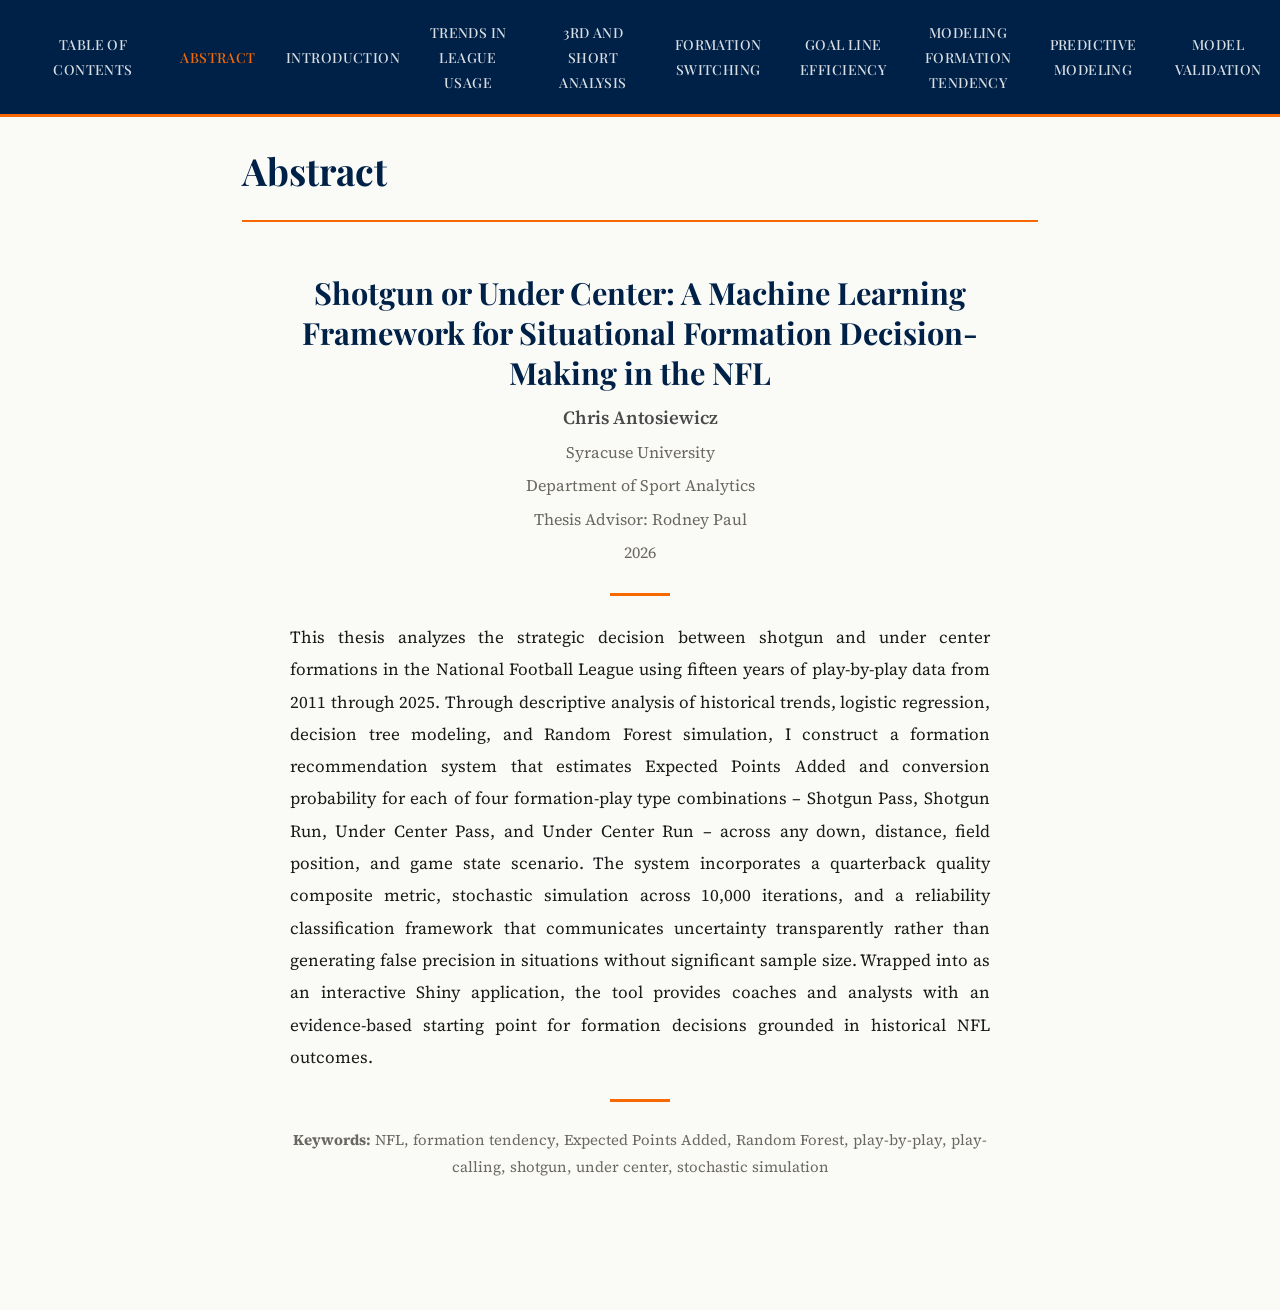
==== docs/abstract.html @ 483a363d "Initial thesis website commit" ====
<!DOCTYPE html>
<html xmlns="http://www.w3.org/1999/xhtml" lang="en" xml:lang="en"><head>

<meta charset="utf-8">
<meta name="generator" content="quarto-1.8.25">

<meta name="viewport" content="width=device-width, initial-scale=1.0, user-scalable=yes">


<title>Abstract – NFL Formation Tendency Analysis</title>
<style>
code{white-space: pre-wrap;}
span.smallcaps{font-variant: small-caps;}
div.columns{display: flex; gap: min(4vw, 1.5em);}
div.column{flex: auto; overflow-x: auto;}
div.hanging-indent{margin-left: 1.5em; text-indent: -1.5em;}
ul.task-list{list-style: none;}
ul.task-list li input[type="checkbox"] {
  width: 0.8em;
  margin: 0 0.8em 0.2em -1em; /* quarto-specific, see https://github.com/quarto-dev/quarto-cli/issues/4556 */ 
  vertical-align: middle;
}
</style>


<script src="site_libs/quarto-nav/quarto-nav.js"></script>
<script src="site_libs/quarto-nav/headroom.min.js"></script>
<script src="site_libs/clipboard/clipboard.min.js"></script>
<script src="site_libs/quarto-search/autocomplete.umd.js"></script>
<script src="site_libs/quarto-search/fuse.min.js"></script>
<script src="site_libs/quarto-search/quarto-search.js"></script>
<meta name="quarto:offset" content="./">
<script src="site_libs/quarto-html/quarto.js" type="module"></script>
<script src="site_libs/quarto-html/tabsets/tabsets.js" type="module"></script>
<script src="site_libs/quarto-html/axe/axe-check.js" type="module"></script>
<script src="site_libs/quarto-html/popper.min.js"></script>
<script src="site_libs/quarto-html/tippy.umd.min.js"></script>
<script src="site_libs/quarto-html/anchor.min.js"></script>
<link href="site_libs/quarto-html/tippy.css" rel="stylesheet">
<link href="site_libs/quarto-html/quarto-syntax-highlighting-7b89279ff1a6dce999919e0e67d4d9ec.css" rel="stylesheet" id="quarto-text-highlighting-styles">
<script src="site_libs/bootstrap/bootstrap.min.js"></script>
<link href="site_libs/bootstrap/bootstrap-icons.css" rel="stylesheet">
<link href="site_libs/bootstrap/bootstrap-e31584831b205ffbb2d98406f31c2a5b.min.css" rel="stylesheet" append-hash="true" id="quarto-bootstrap" data-mode="light">
<script id="quarto-search-options" type="application/json">{
  "location": "navbar",
  "copy-button": false,
  "collapse-after": 3,
  "panel-placement": "end",
  "type": "overlay",
  "limit": 50,
  "keyboard-shortcut": [
    "f",
    "/",
    "s"
  ],
  "show-item-context": false,
  "language": {
    "search-no-results-text": "No results",
    "search-matching-documents-text": "matching documents",
    "search-copy-link-title": "Copy link to search",
    "search-hide-matches-text": "Hide additional matches",
    "search-more-match-text": "more match in this document",
    "search-more-matches-text": "more matches in this document",
    "search-clear-button-title": "Clear",
    "search-text-placeholder": "",
    "search-detached-cancel-button-title": "Cancel",
    "search-submit-button-title": "Submit",
    "search-label": "Search"
  }
}</script>


<link rel="stylesheet" href="styles.css">
</head>

<body class="nav-fixed fullcontent quarto-light">

<div id="quarto-search-results"></div>
  <header id="quarto-header" class="headroom fixed-top">
    <nav class="navbar navbar-expand-lg " data-bs-theme="dark">
      <div class="navbar-container container-fluid">
      <div class="navbar-brand-container mx-auto">
    <a href="./index.html" class="navbar-brand navbar-brand-logo">
    </a>
    <a class="navbar-brand" href="./index.html">
    <span class="navbar-title">NFL Formation Tendency Analysis</span>
    </a>
  </div>
            <div id="quarto-search" class="" title="Search"></div>
          <button class="navbar-toggler" type="button" data-bs-toggle="collapse" data-bs-target="#navbarCollapse" aria-controls="navbarCollapse" role="menu" aria-expanded="false" aria-label="Toggle navigation" onclick="if (window.quartoToggleHeadroom) { window.quartoToggleHeadroom(); }">
  <span class="navbar-toggler-icon"></span>
</button>
          <div class="collapse navbar-collapse" id="navbarCollapse">
            <ul class="navbar-nav navbar-nav-scroll me-auto">
  <li class="nav-item">
    <a class="nav-link" href="./index.html"> 
<span class="menu-text">Table of Contents</span></a>
  </li>  
  <li class="nav-item">
    <a class="nav-link active" href="./abstract.html" aria-current="page"> 
<span class="menu-text">Abstract</span></a>
  </li>  
  <li class="nav-item">
    <a class="nav-link" href="./intro.html"> 
<span class="menu-text">Introduction</span></a>
  </li>  
  <li class="nav-item">
    <a class="nav-link" href="./trends.html"> 
<span class="menu-text">Trends in League Usage</span></a>
  </li>  
  <li class="nav-item">
    <a class="nav-link" href="./third_down.html"> 
<span class="menu-text">3rd and Short Analysis</span></a>
  </li>  
  <li class="nav-item">
    <a class="nav-link" href="./case_study.html"> 
<span class="menu-text">Formation Switching</span></a>
  </li>  
  <li class="nav-item">
    <a class="nav-link" href="./goalline.html"> 
<span class="menu-text">Goal Line Efficiency</span></a>
  </li>  
  <li class="nav-item">
    <a class="nav-link" href="./descriptive_models.html"> 
<span class="menu-text">Modeling Formation Tendency</span></a>
  </li>  
  <li class="nav-item">
    <a class="nav-link" href="./predictive_models.html"> 
<span class="menu-text">Predictive Modeling</span></a>
  </li>  
  <li class="nav-item">
    <a class="nav-link" href="./validation.html"> 
<span class="menu-text">Model Validation</span></a>
  </li>  
  <li class="nav-item">
    <a class="nav-link" href="./results.html"> 
<span class="menu-text">Results &amp; Key Findings</span></a>
  </li>  
  <li class="nav-item">
    <a class="nav-link" href="./app.html"> 
<span class="menu-text">Recommendation App</span></a>
  </li>  
</ul>
          </div> <!-- /navcollapse -->
            <div class="quarto-navbar-tools">
</div>
      </div> <!-- /container-fluid -->
    </nav>
</header>
<!-- content -->
<div id="quarto-content" class="quarto-container page-columns page-rows-contents page-layout-article page-navbar">
<!-- sidebar -->
<!-- margin-sidebar -->
    
<!-- main -->
<main class="content" id="quarto-document-content">

<header id="title-block-header" class="quarto-title-block default">
<div class="quarto-title">
<h1 class="title">Abstract</h1>
</div>



<div class="quarto-title-meta">

    
  
    
  </div>
  


</header>


<div class="abstract-container">

  <p class="thesis-title">Shotgun or Under Center: A Machine Learning Framework for Situational Formation Decision-Making in the NFL</p>

  <p class="author-name">Chris Antosiewicz</p>
  <p class="institution">Syracuse University</p>
  <p class="institution">Department of Sport Analytics</p>
  <p class="institution">Thesis Advisor: Rodney Paul</p>
  <p class="institution">2026</p>

  <div class="divider"></div>

  <div class="abstract-text">
    This thesis analyzes the strategic decision between shotgun and under center formations in the National Football League using fifteen years of play-by-play data from 2011 through 2025. Through descriptive analysis of historical trends, logistic regression, decision tree modeling, and Random Forest simulation, I construct a formation recommendation system that estimates Expected Points Added and conversion probability for each of four formation-play type combinations – Shotgun Pass, Shotgun Run, Under Center Pass, and Under Center Run – across any down, distance, field position, and game state scenario. The system incorporates a quarterback quality composite metric, stochastic simulation across 10,000 iterations, and a reliability classification framework that communicates uncertainty transparently rather than generating false precision in situations without significant sample size. Wrapped into as an interactive Shiny application, the tool provides coaches and analysts with an evidence-based starting point for formation decisions grounded in historical NFL outcomes.
  </div>

  <div class="divider"></div>

  <p style="font-size:0.88rem; color: var(--gray-dk);">
    <strong>Keywords:</strong> NFL, formation tendency, Expected Points Added, Random Forest, play-by-play, play-calling, shotgun, under center, stochastic simulation
  </p>

</div>



</main> <!-- /main -->
<script id="quarto-html-after-body" type="application/javascript">
  window.document.addEventListener("DOMContentLoaded", function (event) {
    const icon = "";
    const anchorJS = new window.AnchorJS();
    anchorJS.options = {
      placement: 'right',
      icon: icon
    };
    anchorJS.add('.anchored');
    const isCodeAnnotation = (el) => {
      for (const clz of el.classList) {
        if (clz.startsWith('code-annotation-')) {                     
          return true;
        }
      }
      return false;
    }
    const onCopySuccess = function(e) {
      // button target
      const button = e.trigger;
      // don't keep focus
      button.blur();
      // flash "checked"
      button.classList.add('code-copy-button-checked');
      var currentTitle = button.getAttribute("title");
      button.setAttribute("title", "Copied!");
      let tooltip;
      if (window.bootstrap) {
        button.setAttribute("data-bs-toggle", "tooltip");
        button.setAttribute("data-bs-placement", "left");
        button.setAttribute("data-bs-title", "Copied!");
        tooltip = new bootstrap.Tooltip(button, 
          { trigger: "manual", 
            customClass: "code-copy-button-tooltip",
            offset: [0, -8]});
        tooltip.show();    
      }
      setTimeout(function() {
        if (tooltip) {
          tooltip.hide();
          button.removeAttribute("data-bs-title");
          button.removeAttribute("data-bs-toggle");
          button.removeAttribute("data-bs-placement");
        }
        button.setAttribute("title", currentTitle);
        button.classList.remove('code-copy-button-checked');
      }, 1000);
      // clear code selection
      e.clearSelection();
    }
    const getTextToCopy = function(trigger) {
      const outerScaffold = trigger.parentElement.cloneNode(true);
      const codeEl = outerScaffold.querySelector('code');
      for (const childEl of codeEl.children) {
        if (isCodeAnnotation(childEl)) {
          childEl.remove();
        }
      }
      return codeEl.innerText;
    }
    const clipboard = new window.ClipboardJS('.code-copy-button:not([data-in-quarto-modal])', {
      text: getTextToCopy
    });
    clipboard.on('success', onCopySuccess);
    if (window.document.getElementById('quarto-embedded-source-code-modal')) {
      const clipboardModal = new window.ClipboardJS('.code-copy-button[data-in-quarto-modal]', {
        text: getTextToCopy,
        container: window.document.getElementById('quarto-embedded-source-code-modal')
      });
      clipboardModal.on('success', onCopySuccess);
    }
      var localhostRegex = new RegExp(/^(?:http|https):\/\/localhost\:?[0-9]*\//);
      var mailtoRegex = new RegExp(/^mailto:/);
        var filterRegex = new RegExp('/' + window.location.host + '/');
      var isInternal = (href) => {
          return filterRegex.test(href) || localhostRegex.test(href) || mailtoRegex.test(href);
      }
      // Inspect non-navigation links and adorn them if external
     var links = window.document.querySelectorAll('a[href]:not(.nav-link):not(.navbar-brand):not(.toc-action):not(.sidebar-link):not(.sidebar-item-toggle):not(.pagination-link):not(.no-external):not([aria-hidden]):not(.dropdown-item):not(.quarto-navigation-tool):not(.about-link)');
      for (var i=0; i<links.length; i++) {
        const link = links[i];
        if (!isInternal(link.href)) {
          // undo the damage that might have been done by quarto-nav.js in the case of
          // links that we want to consider external
          if (link.dataset.originalHref !== undefined) {
            link.href = link.dataset.originalHref;
          }
        }
      }
    function tippyHover(el, contentFn, onTriggerFn, onUntriggerFn) {
      const config = {
        allowHTML: true,
        maxWidth: 500,
        delay: 100,
        arrow: false,
        appendTo: function(el) {
            return el.parentElement;
        },
        interactive: true,
        interactiveBorder: 10,
        theme: 'quarto',
        placement: 'bottom-start',
      };
      if (contentFn) {
        config.content = contentFn;
      }
      if (onTriggerFn) {
        config.onTrigger = onTriggerFn;
      }
      if (onUntriggerFn) {
        config.onUntrigger = onUntriggerFn;
      }
      window.tippy(el, config); 
    }
    const noterefs = window.document.querySelectorAll('a[role="doc-noteref"]');
    for (var i=0; i<noterefs.length; i++) {
      const ref = noterefs[i];
      tippyHover(ref, function() {
        // use id or data attribute instead here
        let href = ref.getAttribute('data-footnote-href') || ref.getAttribute('href');
        try { href = new URL(href).hash; } catch {}
        const id = href.replace(/^#\/?/, "");
        const note = window.document.getElementById(id);
        if (note) {
          return note.innerHTML;
        } else {
          return "";
        }
      });
    }
    const xrefs = window.document.querySelectorAll('a.quarto-xref');
    const processXRef = (id, note) => {
      // Strip column container classes
      const stripColumnClz = (el) => {
        el.classList.remove("page-full", "page-columns");
        if (el.children) {
          for (const child of el.children) {
            stripColumnClz(child);
          }
        }
      }
      stripColumnClz(note)
      if (id === null || id.startsWith('sec-')) {
        // Special case sections, only their first couple elements
        const container = document.createElement("div");
        if (note.children && note.children.length > 2) {
          container.appendChild(note.children[0].cloneNode(true));
          for (let i = 1; i < note.children.length; i++) {
            const child = note.children[i];
            if (child.tagName === "P" && child.innerText === "") {
              continue;
            } else {
              container.appendChild(child.cloneNode(true));
              break;
            }
          }
          if (window.Quarto?.typesetMath) {
            window.Quarto.typesetMath(container);
          }
          return container.innerHTML
        } else {
          if (window.Quarto?.typesetMath) {
            window.Quarto.typesetMath(note);
          }
          return note.innerHTML;
        }
      } else {
        // Remove any anchor links if they are present
        const anchorLink = note.querySelector('a.anchorjs-link');
        if (anchorLink) {
          anchorLink.remove();
        }
        if (window.Quarto?.typesetMath) {
          window.Quarto.typesetMath(note);
        }
        if (note.classList.contains("callout")) {
          return note.outerHTML;
        } else {
          return note.innerHTML;
        }
      }
    }
    for (var i=0; i<xrefs.length; i++) {
      const xref = xrefs[i];
      tippyHover(xref, undefined, function(instance) {
        instance.disable();
        let url = xref.getAttribute('href');
        let hash = undefined; 
        if (url.startsWith('#')) {
          hash = url;
        } else {
          try { hash = new URL(url).hash; } catch {}
        }
        if (hash) {
          const id = hash.replace(/^#\/?/, "");
          const note = window.document.getElementById(id);
          if (note !== null) {
            try {
              const html = processXRef(id, note.cloneNode(true));
              instance.setContent(html);
            } finally {
              instance.enable();
              instance.show();
            }
          } else {
            // See if we can fetch this
            fetch(url.split('#')[0])
            .then(res => res.text())
            .then(html => {
              const parser = new DOMParser();
              const htmlDoc = parser.parseFromString(html, "text/html");
              const note = htmlDoc.getElementById(id);
              if (note !== null) {
                const html = processXRef(id, note);
                instance.setContent(html);
              } 
            }).finally(() => {
              instance.enable();
              instance.show();
            });
          }
        } else {
          // See if we can fetch a full url (with no hash to target)
          // This is a special case and we should probably do some content thinning / targeting
          fetch(url)
          .then(res => res.text())
          .then(html => {
            const parser = new DOMParser();
            const htmlDoc = parser.parseFromString(html, "text/html");
            const note = htmlDoc.querySelector('main.content');
            if (note !== null) {
              // This should only happen for chapter cross references
              // (since there is no id in the URL)
              // remove the first header
              if (note.children.length > 0 && note.children[0].tagName === "HEADER") {
                note.children[0].remove();
              }
              const html = processXRef(null, note);
              instance.setContent(html);
            } 
          }).finally(() => {
            instance.enable();
            instance.show();
          });
        }
      }, function(instance) {
      });
    }
        let selectedAnnoteEl;
        const selectorForAnnotation = ( cell, annotation) => {
          let cellAttr = 'data-code-cell="' + cell + '"';
          let lineAttr = 'data-code-annotation="' +  annotation + '"';
          const selector = 'span[' + cellAttr + '][' + lineAttr + ']';
          return selector;
        }
        const selectCodeLines = (annoteEl) => {
          const doc = window.document;
          const targetCell = annoteEl.getAttribute("data-target-cell");
          const targetAnnotation = annoteEl.getAttribute("data-target-annotation");
          const annoteSpan = window.document.querySelector(selectorForAnnotation(targetCell, targetAnnotation));
          const lines = annoteSpan.getAttribute("data-code-lines").split(",");
          const lineIds = lines.map((line) => {
            return targetCell + "-" + line;
          })
          let top = null;
          let height = null;
          let parent = null;
          if (lineIds.length > 0) {
              //compute the position of the single el (top and bottom and make a div)
              const el = window.document.getElementById(lineIds[0]);
              top = el.offsetTop;
              height = el.offsetHeight;
              parent = el.parentElement.parentElement;
            if (lineIds.length > 1) {
              const lastEl = window.document.getElementById(lineIds[lineIds.length - 1]);
              const bottom = lastEl.offsetTop + lastEl.offsetHeight;
              height = bottom - top;
            }
            if (top !== null && height !== null && parent !== null) {
              // cook up a div (if necessary) and position it 
              let div = window.document.getElementById("code-annotation-line-highlight");
              if (div === null) {
                div = window.document.createElement("div");
                div.setAttribute("id", "code-annotation-line-highlight");
                div.style.position = 'absolute';
                parent.appendChild(div);
              }
              div.style.top = top - 2 + "px";
              div.style.height = height + 4 + "px";
              div.style.left = 0;
              let gutterDiv = window.document.getElementById("code-annotation-line-highlight-gutter");
              if (gutterDiv === null) {
                gutterDiv = window.document.createElement("div");
                gutterDiv.setAttribute("id", "code-annotation-line-highlight-gutter");
                gutterDiv.style.position = 'absolute';
                const codeCell = window.document.getElementById(targetCell);
                const gutter = codeCell.querySelector('.code-annotation-gutter');
                gutter.appendChild(gutterDiv);
              }
              gutterDiv.style.top = top - 2 + "px";
              gutterDiv.style.height = height + 4 + "px";
            }
            selectedAnnoteEl = annoteEl;
          }
        };
        const unselectCodeLines = () => {
          const elementsIds = ["code-annotation-line-highlight", "code-annotation-line-highlight-gutter"];
          elementsIds.forEach((elId) => {
            const div = window.document.getElementById(elId);
            if (div) {
              div.remove();
            }
          });
          selectedAnnoteEl = undefined;
        };
          // Handle positioning of the toggle
      window.addEventListener(
        "resize",
        throttle(() => {
          elRect = undefined;
          if (selectedAnnoteEl) {
            selectCodeLines(selectedAnnoteEl);
          }
        }, 10)
      );
      function throttle(fn, ms) {
      let throttle = false;
      let timer;
        return (...args) => {
          if(!throttle) { // first call gets through
              fn.apply(this, args);
              throttle = true;
          } else { // all the others get throttled
              if(timer) clearTimeout(timer); // cancel #2
              timer = setTimeout(() => {
                fn.apply(this, args);
                timer = throttle = false;
              }, ms);
          }
        };
      }
        // Attach click handler to the DT
        const annoteDls = window.document.querySelectorAll('dt[data-target-cell]');
        for (const annoteDlNode of annoteDls) {
          annoteDlNode.addEventListener('click', (event) => {
            const clickedEl = event.target;
            if (clickedEl !== selectedAnnoteEl) {
              unselectCodeLines();
              const activeEl = window.document.querySelector('dt[data-target-cell].code-annotation-active');
              if (activeEl) {
                activeEl.classList.remove('code-annotation-active');
              }
              selectCodeLines(clickedEl);
              clickedEl.classList.add('code-annotation-active');
            } else {
              // Unselect the line
              unselectCodeLines();
              clickedEl.classList.remove('code-annotation-active');
            }
          });
        }
    const findCites = (el) => {
      const parentEl = el.parentElement;
      if (parentEl) {
        const cites = parentEl.dataset.cites;
        if (cites) {
          return {
            el,
            cites: cites.split(' ')
          };
        } else {
          return findCites(el.parentElement)
        }
      } else {
        return undefined;
      }
    };
    var bibliorefs = window.document.querySelectorAll('a[role="doc-biblioref"]');
    for (var i=0; i<bibliorefs.length; i++) {
      const ref = bibliorefs[i];
      const citeInfo = findCites(ref);
      if (citeInfo) {
        tippyHover(citeInfo.el, function() {
          var popup = window.document.createElement('div');
          citeInfo.cites.forEach(function(cite) {
            var citeDiv = window.document.createElement('div');
            citeDiv.classList.add('hanging-indent');
            citeDiv.classList.add('csl-entry');
            var biblioDiv = window.document.getElementById('ref-' + cite);
            if (biblioDiv) {
              citeDiv.innerHTML = biblioDiv.innerHTML;
            }
            popup.appendChild(citeDiv);
          });
          return popup.innerHTML;
        });
      }
    }
  });
  </script>
</div> <!-- /content -->




</body></html>
---- docs/site_libs/quarto-html/tippy.css ----
.tippy-box[data-animation=fade][data-state=hidden]{opacity:0}[data-tippy-root]{max-width:calc(100vw - 10px)}.tippy-box{position:relative;background-color:#333;color:#fff;border-radius:4px;font-size:14px;line-height:1.4;white-space:normal;outline:0;transition-property:transform,visibility,opacity}.tippy-box[data-placement^=top]>.tippy-arrow{bottom:0}.tippy-box[data-placement^=top]>.tippy-arrow:before{bottom:-7px;left:0;border-width:8px 8px 0;border-top-color:initial;transform-origin:center top}.tippy-box[data-placement^=bottom]>.tippy-arrow{top:0}.tippy-box[data-placement^=bottom]>.tippy-arrow:before{top:-7px;left:0;border-width:0 8px 8px;border-bottom-color:initial;transform-origin:center bottom}.tippy-box[data-placement^=left]>.tippy-arrow{right:0}.tippy-box[data-placement^=left]>.tippy-arrow:before{border-width:8px 0 8px 8px;border-left-color:initial;right:-7px;transform-origin:center left}.tippy-box[data-placement^=right]>.tippy-arrow{left:0}.tippy-box[data-placement^=right]>.tippy-arrow:before{left:-7px;border-width:8px 8px 8px 0;border-right-color:initial;transform-origin:center right}.tippy-box[data-inertia][data-state=visible]{transition-timing-function:cubic-bezier(.54,1.5,.38,1.11)}.tippy-arrow{width:16px;height:16px;color:#333}.tippy-arrow:before{content:"";position:absolute;border-color:transparent;border-style:solid}.tippy-content{position:relative;padding:5px 9px;z-index:1}
---- docs/site_libs/quarto-html/quarto-syntax-highlighting-7b89279ff1a6dce999919e0e67d4d9ec.css ----
/* quarto syntax highlight colors */
:root {
  --quarto-hl-ot-color: #003B4F;
  --quarto-hl-at-color: #657422;
  --quarto-hl-ss-color: #20794D;
  --quarto-hl-an-color: #5E5E5E;
  --quarto-hl-fu-color: #4758AB;
  --quarto-hl-st-color: #20794D;
  --quarto-hl-cf-color: #003B4F;
  --quarto-hl-op-color: #5E5E5E;
  --quarto-hl-er-color: #AD0000;
  --quarto-hl-bn-color: #AD0000;
  --quarto-hl-al-color: #AD0000;
  --quarto-hl-va-color: #111111;
  --quarto-hl-bu-color: inherit;
  --quarto-hl-ex-color: inherit;
  --quarto-hl-pp-color: #AD0000;
  --quarto-hl-in-color: #5E5E5E;
  --quarto-hl-vs-color: #20794D;
  --quarto-hl-wa-color: #5E5E5E;
  --quarto-hl-do-color: #5E5E5E;
  --quarto-hl-im-color: #00769E;
  --quarto-hl-ch-color: #20794D;
  --quarto-hl-dt-color: #AD0000;
  --quarto-hl-fl-color: #AD0000;
  --quarto-hl-co-color: #5E5E5E;
  --quarto-hl-cv-color: #5E5E5E;
  --quarto-hl-cn-color: #8f5902;
  --quarto-hl-sc-color: #5E5E5E;
  --quarto-hl-dv-color: #AD0000;
  --quarto-hl-kw-color: #003B4F;
}

/* other quarto variables */
:root {
  --quarto-font-monospace: SFMono-Regular, Menlo, Monaco, Consolas, "Liberation Mono", "Courier New", monospace;
}

/* syntax highlight based on Pandoc's rules */
pre > code.sourceCode > span {
  color: #003B4F;
}

code.sourceCode > span {
  color: #003B4F;
}

div.sourceCode,
div.sourceCode pre.sourceCode {
  color: #003B4F;
}

/* Normal */
code span {
  color: #003B4F;
}

/* Alert */
code span.al {
  color: #AD0000;
  font-style: inherit;
}

/* Annotation */
code span.an {
  color: #5E5E5E;
  font-style: inherit;
}

/* Attribute */
code span.at {
  color: #657422;
  font-style: inherit;
}

/* BaseN */
code span.bn {
  color: #AD0000;
  font-style: inherit;
}

/* BuiltIn */
code span.bu {
  font-style: inherit;
}

/* ControlFlow */
code span.cf {
  color: #003B4F;
  font-weight: bold;
  font-style: inherit;
}

/* Char */
code span.ch {
  color: #20794D;
  font-style: inherit;
}

/* Constant */
code span.cn {
  color: #8f5902;
  font-style: inherit;
}

/* Comment */
code span.co {
  color: #5E5E5E;
  font-style: inherit;
}

/* CommentVar */
code span.cv {
  color: #5E5E5E;
  font-style: italic;
}

/* Documentation */
code span.do {
  color: #5E5E5E;
  font-style: italic;
}

/* DataType */
code span.dt {
  color: #AD0000;
  font-style: inherit;
}

/* DecVal */
code span.dv {
  color: #AD0000;
  font-style: inherit;
}

/* Error */
code span.er {
  color: #AD0000;
  font-style: inherit;
}

/* Extension */
code span.ex {
  font-style: inherit;
}

/* Float */
code span.fl {
  color: #AD0000;
  font-style: inherit;
}

/* Function */
code span.fu {
  color: #4758AB;
  font-style: inherit;
}

/* Import */
code span.im {
  color: #00769E;
  font-style: inherit;
}

/* Information */
code span.in {
  color: #5E5E5E;
  font-style: inherit;
}

/* Keyword */
code span.kw {
  color: #003B4F;
  font-weight: bold;
  font-style: inherit;
}

/* Operator */
code span.op {
  color: #5E5E5E;
  font-style: inherit;
}

/* Other */
code span.ot {
  color: #003B4F;
  font-style: inherit;
}

/* Preprocessor */
code span.pp {
  color: #AD0000;
  font-style: inherit;
}

/* SpecialChar */
code span.sc {
  color: #5E5E5E;
  font-style: inherit;
}

/* SpecialString */
code span.ss {
  color: #20794D;
  font-style: inherit;
}

/* String */
code span.st {
  color: #20794D;
  font-style: inherit;
}

/* Variable */
code span.va {
  color: #111111;
  font-style: inherit;
}

/* VerbatimString */
code span.vs {
  color: #20794D;
  font-style: inherit;
}

/* Warning */
code span.wa {
  color: #5E5E5E;
  font-style: italic;
}

.prevent-inlining {
  content: "</";
}

/*# sourceMappingURL=3944bc705cfaf4c80e56f77c5205168a.css.map */
---- docs/styles.css ----
/* ============================================================
   NFL FORMATION TENDENCY ANALYSIS — STYLES.CSS
   Syracuse University Color Scheme
   Primary: #002147 (Syracuse Navy)
   Accent:  #F76900 (Syracuse Orange/Gold)
   Light:   #F5F5F0 (Off-white)
   ============================================================ */

/* ---------- Google Fonts ---------- */
@import url('https://fonts.googleapis.com/css2?family=Playfair+Display:wght@400;600;700&family=Source+Serif+4:ital,wght@0,300;0,400;0,600;1,400&family=JetBrains+Mono:wght@400;500&display=swap');

/* ---------- CSS Variables ---------- */
:root {
  --navy:       #002147;
  --navy-mid:   #003366;
  --orange:     #F76900;
  --orange-lt:  #FF8C38;
  --cream:      #FAFAF7;
  --gray-lt:    #F0EFE9;
  --gray-mid:   #D4D0C8;
  --gray-dk:    #6B6860;
  --text:       #1A1A1A;
  --text-light: #4A4A4A;
  --font-serif: 'Source Serif 4', Georgia, serif;
  --font-display: 'Playfair Display', Georgia, serif;
  --font-mono:  'JetBrains Mono', monospace;
}

/* ---------- Base ---------- */
body {
  font-family: var(--font-serif);
  font-size: 1.05rem;
  line-height: 1.8;
  color: var(--text);
  background-color: var(--cream);
}

/* ---------- Navbar ---------- */
.navbar {
  background-color: var(--navy) !important;
  border-bottom: 3px solid var(--orange);
  font-family: var(--font-display);
  padding: 0.6rem 1.5rem;
}

.navbar-brand,
.navbar-brand:hover {
  color: #ffffff !important;
  font-weight: 700;
  font-size: 1.1rem;
  letter-spacing: 0.01em;
}

.navbar-nav .nav-item {
  display: flex;
  align-items: stretch;
  width: 125px;        /* adjust this value until the boxes look right */
  text-align: center;
  justify-content: center;
}

.navbar-nav .nav-link {
  color: rgba(255, 255, 255, 0.85) !important;
  font-size: 0.82rem;
  font-weight: 500;
  letter-spacing: 0.03em;
  text-transform: uppercase;
  padding: 0.5rem 0.75rem !important;
  transition: color 0.2s ease;
  display: flex;
  align-items: center;
  justify-content: center;
  text-align: center;
  width: 100%;
}

.navbar-nav .nav-item {
  display: flex;
  align-items: stretch;
}

.navbar-nav .nav-link:hover,
.navbar-nav .nav-link.active {
  color: var(--orange) !important;
}

/* ---------- Page Header ---------- */
#title-block-header {
  border-bottom: 2px solid var(--orange);
  padding-bottom: 1.5rem;
  margin-bottom: 2.5rem;
}

#title-block-header .title {
  font-family: var(--font-display);
  font-size: 2.2rem;
  font-weight: 700;
  color: var(--navy);
  line-height: 1.25;
}

/* ---------- Headings ---------- */
h1, h2, h3, h4, h5 {
  font-family: var(--font-display);
  color: var(--navy);
}

h1 { font-size: 2rem; font-weight: 700; margin-top: 2rem; }
h2 {
  font-size: 1.5rem;
  font-weight: 600;
  margin-top: 2.5rem;
  padding-bottom: 0.4rem;
  border-bottom: 1px solid var(--gray-mid);
}
h3 { font-size: 1.2rem; font-weight: 600; margin-top: 1.8rem; color: var(--navy-mid); }
h4 { font-size: 1.05rem; font-weight: 600; color: var(--gray-dk); }

/* ---------- Links ---------- */
a {
  color: var(--navy-mid);
  text-decoration: none;
  border-bottom: 1px solid transparent;
  transition: color 0.2s, border-color 0.2s;
}
a:hover {
  color: var(--orange);
  border-bottom-color: var(--orange);
}

/* ---------- Table of Contents Sidebar ---------- */
#TOC {
  border-left: 3px solid var(--orange);
  padding-left: 1rem;
  font-size: 0.88rem;
  font-family: var(--font-serif);
}

#TOC .nav-link {
  color: var(--text-light);
  padding: 0.2rem 0;
}

#TOC .nav-link:hover,
#TOC .nav-link.active {
  color: var(--orange);
  border-bottom: none;
}

/* ---------- Section Intro Box ---------- */
.section-intro {
  background-color: var(--gray-lt);
  border-left: 4px solid var(--orange);
  padding: 1rem 1.4rem;
  margin-bottom: 2rem;
  border-radius: 0 4px 4px 0;
  font-style: italic;
  color: var(--text-light);
  font-size: 0.98rem;
}

/* ---------- Figures ---------- */
figure {
  margin: 2rem auto;
  text-align: center;
}

figure img {
  max-width: 100%;
  border: 1px solid var(--gray-mid);
  border-radius: 4px;
  box-shadow: 0 2px 8px rgba(0,0,0,0.08);
}

figcaption,
.figure-caption {
  font-size: 0.88rem;
  color: var(--gray-dk);
  margin-top: 0.6rem;
  font-style: italic;
  text-align: center;
}

/* ---------- Tables ---------- */
table {
  font-family: var(--font-serif);
  font-size: 0.92rem;
  border-collapse: collapse;
  width: 100%;
  margin: 1.5rem 0;
}

thead {
  background-color: var(--navy);
  color: #ffffff;
}

thead th {
  padding: 0.75rem 1rem;
  text-align: left;
  font-family: var(--font-display);
  font-size: 0.85rem;
  letter-spacing: 0.04em;
  font-weight: 600;
}

tbody tr:nth-child(even) {
  background-color: var(--gray-lt);
}

tbody td {
  padding: 0.6rem 1rem;
  border-bottom: 1px solid var(--gray-mid);
}

/* kableExtra overrides */
.kable_wrapper table thead tr {
  background-color: var(--navy);
  color: #fff;
}

/* ---------- Code ---------- */
pre, code {
  font-family: var(--font-mono);
  font-size: 0.88rem;
  background-color: var(--gray-lt);
  border: 1px solid var(--gray-mid);
  border-radius: 4px;
}

pre {
  padding: 1rem 1.2rem;
  overflow-x: auto;
}

code {
  padding: 0.15em 0.35em;
}

/* ---------- Callout / Info Boxes ---------- */
.callout {
  border-left: 4px solid var(--orange);
  background-color: #fff8f3;
  border-radius: 0 4px 4px 0;
}

.callout-title {
  color: var(--navy);
  font-family: var(--font-display);
  font-weight: 600;
}

/* ---------- Key Finding Cards (Results page) ---------- */
.finding-card {
  background: #ffffff;
  border: 1px solid var(--gray-mid);
  border-top: 4px solid var(--orange);
  border-radius: 4px;
  padding: 1.2rem 1.4rem;
  margin-bottom: 1.5rem;
  box-shadow: 0 2px 6px rgba(0,0,0,0.06);
}

.finding-card .stat-number {
  font-family: var(--font-display);
  font-size: 2.2rem;
  font-weight: 700;
  color: var(--orange);
  display: block;
  line-height: 1.1;
}

.finding-card .stat-label {
  font-size: 0.85rem;
  color: var(--gray-dk);
  text-transform: uppercase;
  letter-spacing: 0.05em;
  margin-top: 0.2rem;
}

.finding-card p {
  font-size: 0.95rem;
  margin-top: 0.75rem;
  color: var(--text-light);
}

/* ---------- Abstract Page ---------- */
.abstract-container {
  max-width: 700px;
  margin: 3rem auto;
  text-align: center;
}

.abstract-container .thesis-title {
  font-family: var(--font-display);
  font-size: 1.8rem;
  font-weight: 700;
  color: var(--navy);
  line-height: 1.3;
  margin-bottom: 0.5rem;
}

.abstract-container .author-name {
  font-size: 1.1rem;
  color: var(--text-light);
  font-weight: 600;
  margin-bottom: 0.2rem;
}

.abstract-container .institution {
  font-size: 0.95rem;
  color: var(--gray-dk);
  margin-bottom: 0.25rem;
}

.abstract-container .divider {
  width: 60px;
  height: 3px;
  background: var(--orange);
  margin: 1.5rem auto;
}

.abstract-container .abstract-text {
  text-align: justify;
  font-size: 1rem;
  line-height: 1.9;
  color: var(--text);
}

/* ---------- Two-Column Layout (Results page) ---------- */
.two-col {
  display: grid;
  grid-template-columns: 1fr 1fr;
  gap: 1.5rem;
  margin: 1.5rem 0;
}

@media (max-width: 768px) {
  .two-col {
    grid-template-columns: 1fr;
  }
}

/* ---------- Shiny App iframe ---------- */
.shiny-container {
  border: 2px solid var(--navy);
  border-radius: 6px;
  overflow: hidden;
  margin: 2rem 0;
  box-shadow: 0 4px 16px rgba(0,0,0,0.12);
}

.shiny-container iframe {
  display: block;
  width: 100%;
  height: 850px;
  border: none;
}

/* ---------- Input Guide Table (App page) ---------- */
.input-guide {
  background: var(--gray-lt);
  border-radius: 6px;
  padding: 1.2rem 1.6rem;
  margin-bottom: 1.5rem;
  font-size: 0.93rem;
}

.input-guide h4 {
  color: var(--navy);
  margin-bottom: 0.5rem;
  font-size: 1rem;
}

/* ---------- TOC Page Links ---------- */
.toc-section {
  display: flex;
  align-items: baseline;
  gap: 0.75rem;
  padding: 0.5rem 0;
  border-bottom: 1px solid var(--gray-mid);
}

.toc-section:last-child { border-bottom: none; }

.toc-section .toc-num {
  font-family: var(--font-display);
  font-size: 1.1rem;
  font-weight: 700;
  color: var(--orange);
  min-width: 1.8rem;
}

.toc-section a {
  font-weight: 600;
  font-size: 1rem;
  color: var(--navy);
}

.toc-section a:hover { color: var(--orange); }

.toc-section .toc-desc {
  font-size: 0.9rem;
  color: var(--gray-dk);
  margin-left: 0.25rem;
}

/* ---------- Footer ---------- */
footer, .quarto-footer {
  border-top: 2px solid var(--navy);
  background-color: var(--navy);
  color: rgba(255,255,255,0.7);
  font-size: 0.82rem;
  text-align: center;
  padding: 1rem;
  margin-top: 4rem;
}

/* ---------- Placeholder Callout ---------- */
.placeholder {
  background: #fffbea;
  border: 1.5px dashed #e0c060;
  border-radius: 4px;
  padding: 1rem 1.2rem;
  color: #7a6500;
  font-style: italic;
  font-size: 0.93rem;
  margin: 1.2rem 0;
}

/* ---------- Scrollbar ---------- */
::-webkit-scrollbar { width: 8px; }
::-webkit-scrollbar-track { background: var(--gray-lt); }
::-webkit-scrollbar-thumb { background: var(--navy-mid); border-radius: 4px; }
::-webkit-scrollbar-thumb:hover { background: var(--orange); }
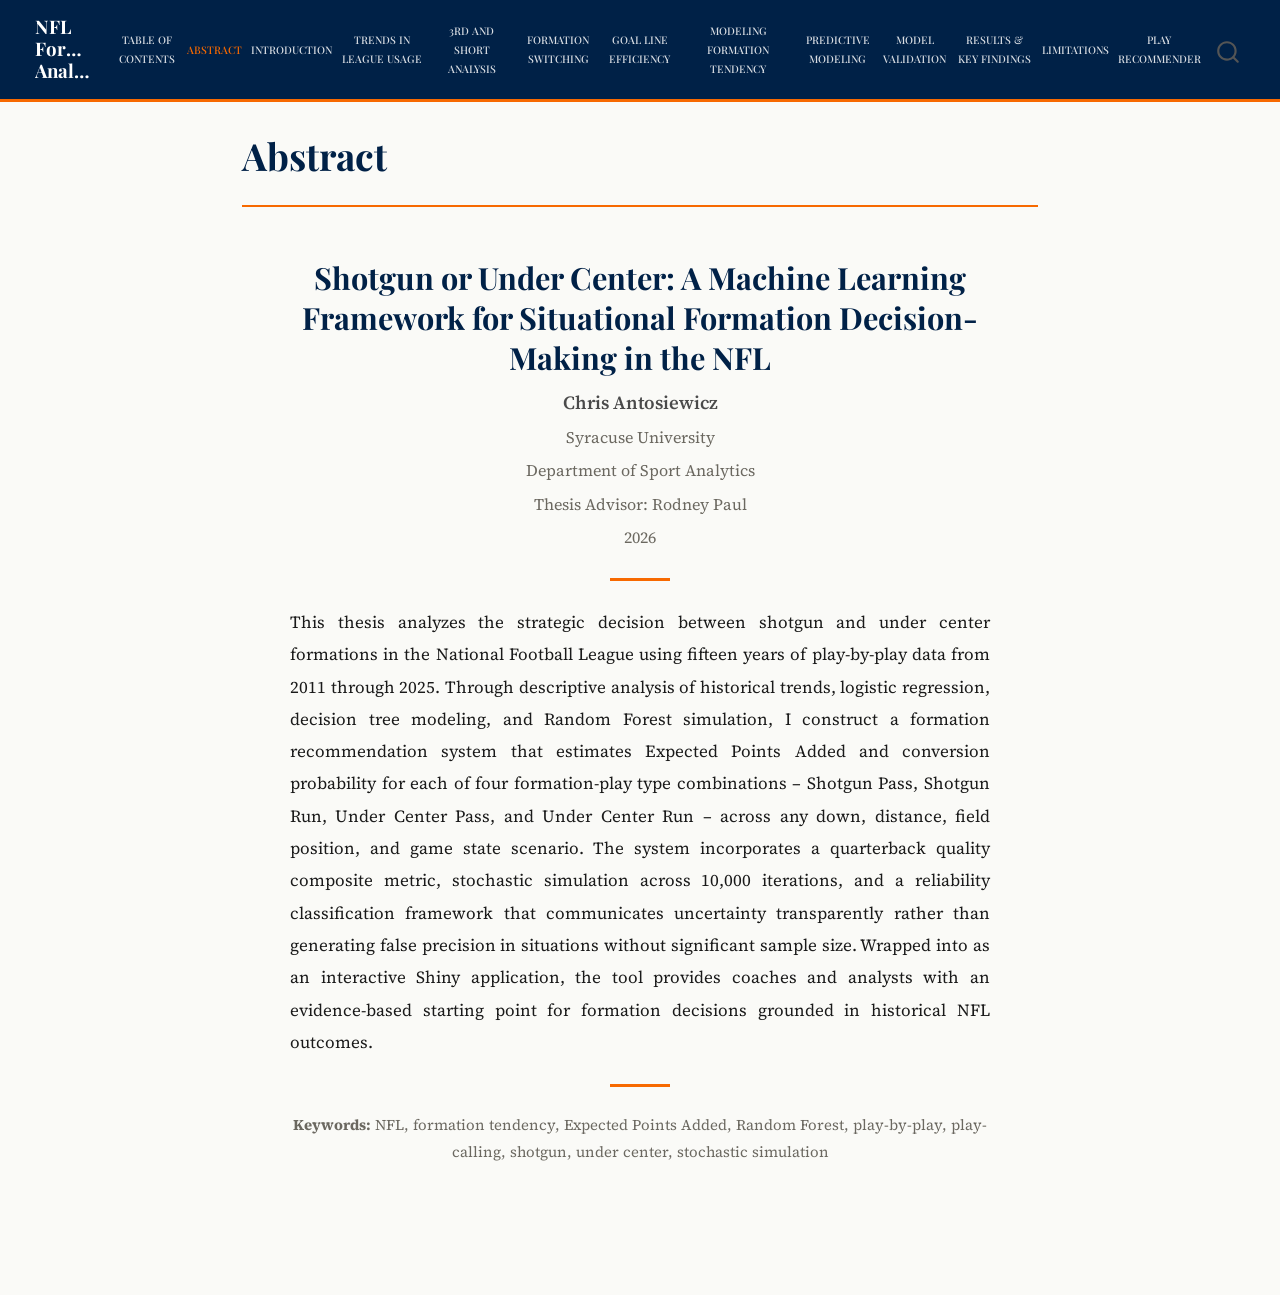
==== commit 3a8a6084: "reupdate" ====
--- a/docs/abstract.html
+++ b/docs/abstract.html
@@ -7,7 +7,7 @@
 <meta name="viewport" content="width=device-width, initial-scale=1.0, user-scalable=yes">
 
 
-<title>Abstract – NFL Formation Tendency Analysis</title>
+<title>Abstract – NFL Formation Analysis</title>
 <style>
 code{white-space: pre-wrap;}
 span.smallcaps{font-variant: small-caps;}
@@ -83,7 +83,7 @@
     <a href="./index.html" class="navbar-brand navbar-brand-logo">
     </a>
     <a class="navbar-brand" href="./index.html">
-    <span class="navbar-title">NFL Formation Tendency Analysis</span>
+    <span class="navbar-title">NFL Formation Analysis</span>
     </a>
   </div>
             <div id="quarto-search" class="" title="Search"></div>
@@ -137,8 +137,12 @@
 <span class="menu-text">Results &amp; Key Findings</span></a>
   </li>  
   <li class="nav-item">
+    <a class="nav-link" href="./limitations.html"> 
+<span class="menu-text">Limitations</span></a>
+  </li>  
+  <li class="nav-item">
     <a class="nav-link" href="./app.html"> 
-<span class="menu-text">Recommendation App</span></a>
+<span class="menu-text">Play Recommender</span></a>
   </li>  
 </ul>
           </div> <!-- /navcollapse -->
--- a/docs/styles.css
+++ b/docs/styles.css
@@ -51,32 +51,32 @@
   letter-spacing: 0.01em;
 }
 
+.navbar-brand {
+  white-space: normal;
+  max-width: 95px;
+  line-height: 1.2;
+  justify-content: center;
+}
+
 .navbar-nav .nav-item {
   display: flex;
   align-items: stretch;
-  width: 125px;        /* adjust this value until the boxes look right */
   text-align: center;
   justify-content: center;
 }
 
 .navbar-nav .nav-link {
   color: rgba(255, 255, 255, 0.85) !important;
-  font-size: 0.82rem;
+  font-size: 0.62rem;
   font-weight: 500;
-  letter-spacing: 0.03em;
+  letter-spacing: 0em;
   text-transform: uppercase;
-  padding: 0.5rem 0.75rem !important;
+  padding: 0.5rem 0.25rem !important;
   transition: color 0.2s ease;
   display: flex;
   align-items: center;
   justify-content: center;
   text-align: center;
-  width: 100%;
-}
-
-.navbar-nav .nav-item {
-  display: flex;
-  align-items: stretch;
 }
 
 .navbar-nav .nav-link:hover,
